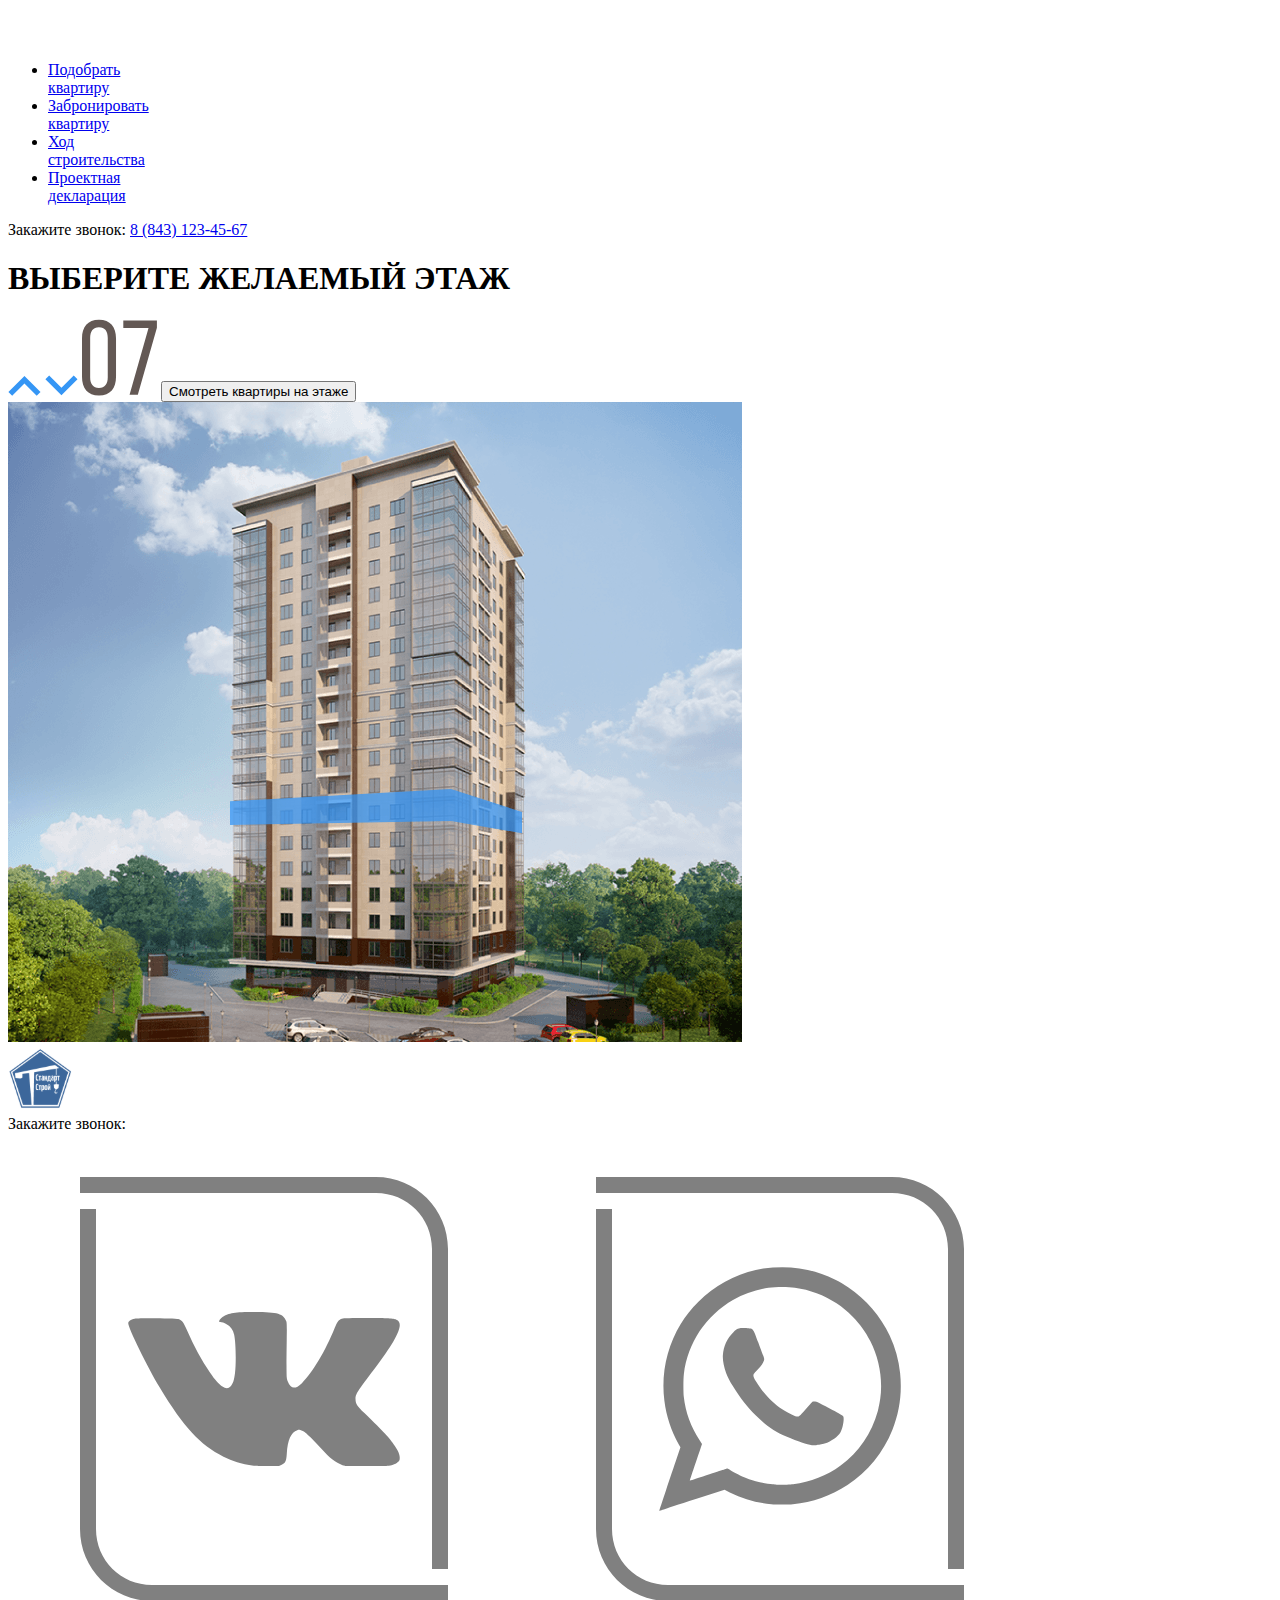
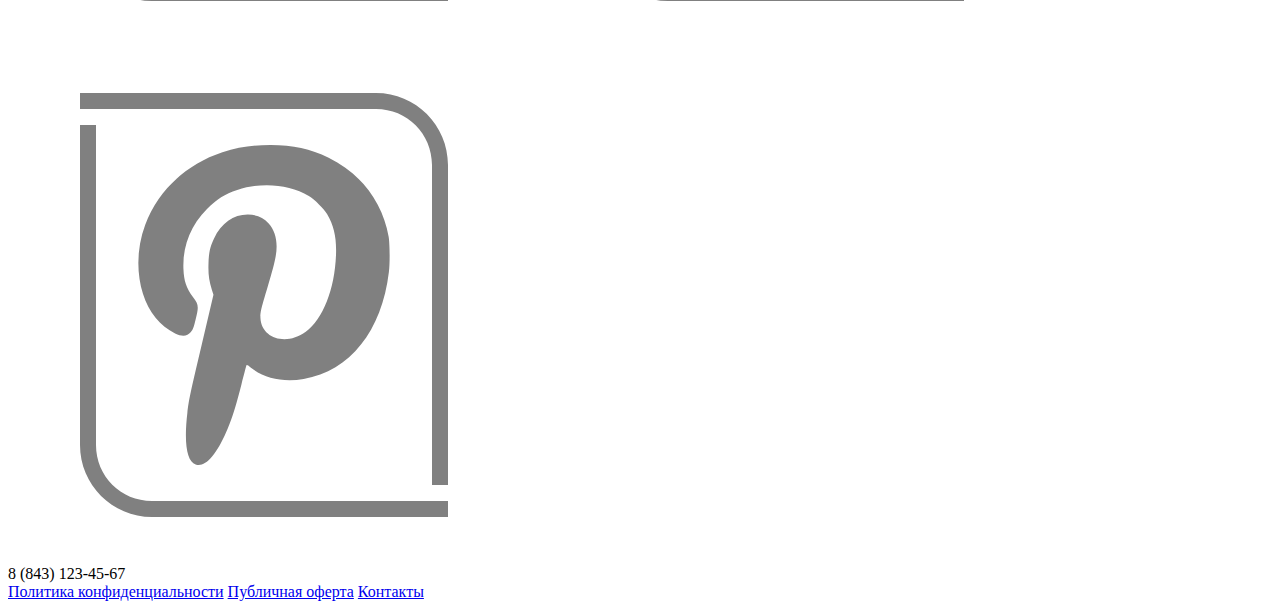
==== aaaaaaaaaa/index.html @ c924e346 "Сайт 2" ====
<!DOCTYPE html>
<html lang="en">
<head>
    <meta charset="UTF-8">
    <meta name="viewport" content="width=device-width, initial-scale=1.0">
    <title>ЖК Мелодия_Панарин Михаил_П-15</title>
    <link rel="stylesheet" href="/style/normalize.css">
    <link rel="stylesheet" href="/style/style.css">
    <link rel="preconnect" href="https://fonts.googleapis.com">
<link rel="preconnect" href="https://fonts.gstatic.com" crossorigin>
<link href="https://fonts.googleapis.com/css2?family=Roboto:wght@400;700&display=swap" rel="stylesheet">
</head>
<body>
    <header class="header">
        <div class="navbar">
            <a href="./index.html" class="logo">
                <img src="./img/Мелодия.svg" alt="Logo: ЖК Мелодия">
            </a>

            <nav class="navbar-nav">
                <ul class="navbar-menu">
                    <li class="navbar-item">
                        <a href="#" class="navbar-link">Подобрать <br>квартиру</a>
                    </li>
                    <li class="navbar-item"><a href="#" class="navbar-link">Забронировать <br>квартиру</a></li>
                    <li class="navbar-item"><a href="#" class="navbar-link">Ход<br>строительства</a></li>
                    <li class="navbar-item"><a href="#" class="navbar-link">Проектная<br>декларация</a></li>
                </ul>
            </nav>
            <div class="navbar-contacts"><span class="navbar-text">Закажите звонок:</span>
                <a href="tel:+78431234567" class="navbar-phone">8 (843) 123-45-67</a>
            </div>
        </div>
    </header>

    <main>

        <h1 class="itaz">ВЫБЕРИТЕ ЖЕЛАЕМЫЙ ЭТАЖ</h1>

        <span class="verx"><img src="./img/floor2.svg" alt="1"></span>

        <span class="niz"><img src="./img/floor.svg" alt="2"></span>

        <span class="zero"><img src="./img/07.svg" alt="07"></span>

        <button class="podval">Смотреть квартиры на этаже</button>

        <div class="img">
        <img src="./img/Group 3.svg" alt="Картинка">
        </div>


    </main>

    <footer>

        <img src="./img/for_fav-01 1.svg" alt="Картинка" class="img2">

        <div class="zakaz">
            Закажите звонок:
        </div>

        <img src="./img/4096.svg" alt="Картинка" class="img3">

        <img src="./img/3636235_logo_whatsapp_icon.svg" alt="Картинка" class="img4">

        <img src="./img/3636232_pinterest_social_icon.svg" alt="Картинка" class="img5">


        <br>

        <span class="tel">8 (843) 123-45-67</span>

        <div class="polite">
            <a href="#">Политика конфиденциальности</a>
           <a href="#">Публичная оферта</a>
           <a href="#">Контакты</a>
        </div>

    </footer>

</body>
</html>
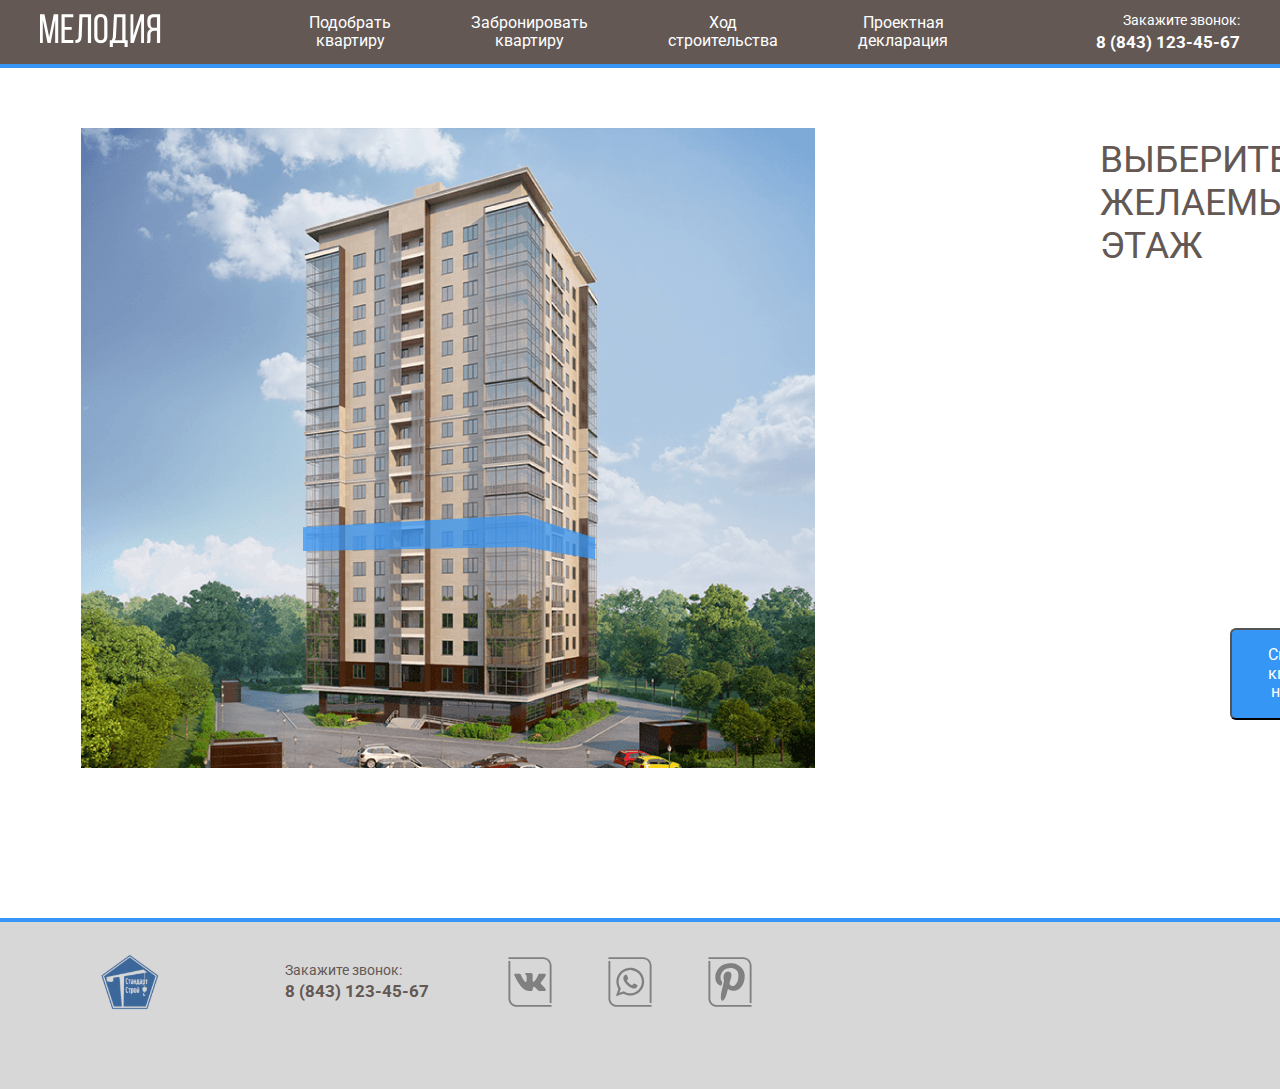
==== commit 489ee60b: "Update index.html" ====
--- a/aaaaaaaaaa/index.html
+++ b/aaaaaaaaaa/index.html
@@ -4,8 +4,8 @@
     <meta charset="UTF-8">
     <meta name="viewport" content="width=device-width, initial-scale=1.0">
     <title>ЖК Мелодия_Панарин Михаил_П-15</title>
-    <link rel="stylesheet" href="/style/normalize.css">
-    <link rel="stylesheet" href="/style/style.css">
+    <link rel="stylesheet" href="style/normalize.css">
+    <link rel="stylesheet" href="style/style.css">
     <link rel="preconnect" href="https://fonts.googleapis.com">
 <link rel="preconnect" href="https://fonts.gstatic.com" crossorigin>
 <link href="https://fonts.googleapis.com/css2?family=Roboto:wght@400;700&display=swap" rel="stylesheet">
@@ -80,4 +80,4 @@
     </footer>
 
 </body>
-</html>+</html>
--- a/aaaaaaaaaa/style/style.css
+++ b/aaaaaaaaaa/style/style.css
@@ -0,0 +1,235 @@
+*{
+    box-sizing: border-box;
+}
+
+body{
+    font-family: 'Roboto', sans-serif;
+}
+.header{
+    background-color: #635854;
+    padding-top: 12px;
+    padding-bottom: 12px;
+    border-bottom: 4px solid #3596F5;
+}
+
+.navbar{
+    max-width: 1200px;
+    margin: auto;
+    display: flex;
+    justify-content: space-between;
+    align-items: center;
+}
+
+.navbar-menu{
+    margin: 0px;
+    padding: 0px;
+    list-style: none;
+    display: flex;
+    text-align: center;
+}
+
+.navbar-item{
+    margin-left: 40px;
+    margin-right: 40px;
+}
+
+.navbar-menu :hover {
+    background-color: #3596F5;
+}
+
+.navbar-link{
+    text-decoration: none;
+    color: #fff;
+}
+
+.navbar-text{
+    display: block;
+    color: #fff;
+    margin-bottom: 4px;
+    font-size: 14px;
+    line-height: 16px;
+}
+
+.navbar-contacts{
+    text-align: right;
+}
+
+.navbar-phone{
+    font-weight: 700;
+    font-size: 17px;
+    line-height: 20px;
+    text-decoration: none;
+    color: #fff;
+}
+
+.img{
+    margin-left: 81px;
+    margin-top: 60px;
+    width: 734px;
+    height: 640px;
+    flex-shrink: 0;
+    margin-bottom: 150px;
+}
+
+footer{
+    font-family: 'Roboto', sans-serif;
+    background-color: #D7D7D7;
+    width: 1750x;
+    height: 171px;
+    flex-shrink: 0;
+    border-top: 4px solid #3596F5;
+}
+
+.tel {
+    color: #635854;
+    font-family: Roboto;
+    font-size: 17px;
+    font-style: normal;
+    font-weight: 700;
+    line-height: normal;
+    display: inline;
+    margin-left: 285px;
+    margin-top: 40px;
+    position: absolute;
+}
+
+.zakaz {
+    color: #635854;
+    font-family: Roboto;
+    font-size: 14px;
+    font-style: normal;
+    font-weight: 400;
+    line-height: normal;
+    display: inline;
+    padding-left: 285px;
+    margin-top: 40px;
+    position: absolute;
+}
+
+.img2 {
+    margin-left: 100px;
+    margin-top: 30px;
+    width: 60px;
+    height: 60px;
+    display: flex;
+    display: inline;
+    position: absolute;
+}
+
+.img3 {
+    margin-left: 500px;
+    margin-top: 30px;
+    width: 60px;
+    height: 60px;
+    display: flex;
+    display: inline;
+    position: absolute;
+}
+
+.img4 {
+    margin-left: 600px;
+    margin-top: 30px;
+    width: 60px;
+    height: 60px;
+    display: flex;
+    display: inline;
+    position: absolute;
+}
+
+.img5 {
+    margin-left: 700px;
+    margin-top: 30px;
+    width: 60px;
+    height: 60px;
+    display: flex;
+    display: inline;
+    position: absolute;
+}
+
+
+.polite {
+    font-family: Roboto;
+    display: inline;
+    padding: 10px;
+    padding-left: 100px;
+    font-size: 16px;
+    text-decoration-line:underline ;
+    margin-left: 1200px;
+    margin-top: 30px;
+    display: inline-flex;
+    align-items: flex-start;
+    gap: 20px;
+}
+
+.polite a {
+    text-decoration: none ;
+    line-height: normal;
+    text-decoration-line: underline;
+    color: #635854;
+}
+
+.floor {
+    position: absolute;
+    margin-left: 1500px;
+    margin-bottom: 100px;
+}
+
+.itaz {
+    position: absolute;
+    color: #635854;
+    margin-left: 1100px;
+    margin-top: 10px;
+    font-family: Roboto;
+    font-size: 37px;
+    font-style: normal;
+    font-weight: 400;
+    line-height: normal;
+    text-transform: uppercase;
+}
+.verx {
+    position: absolute;
+    width: 50px;
+    height: 50px;
+    margin-left: 1350px;
+    margin-top: 200px;
+}
+.niz {
+    position: absolute;
+    width: 50px;
+    height: 50px;
+    margin-left: 1350px;
+    margin-top: 350px;
+}
+.zero {
+    width: 74.907px;
+    height: 75.684px;
+    fill: #635854;
+    position: absolute;
+    margin-left: 1330px;
+    margin-top: 250px;
+}
+.podval {
+    display: inline-flex;
+    padding: 16px 36px;
+    align-items: flex-start;
+    gap: 10px;
+    border-radius: 6px;
+    background: #3596F5;
+    color: white;
+    position: absolute;
+    margin-left: 1230px;
+    margin-top: 500px;
+    cursor: pointer;
+}
+
+.podval:hover {
+    transform: scale(1.1);
+}
+
+.verx:hover {
+    transform: scale(1.07);
+}
+
+.niz:hover {
+    transform: scale(1.07);
+}
